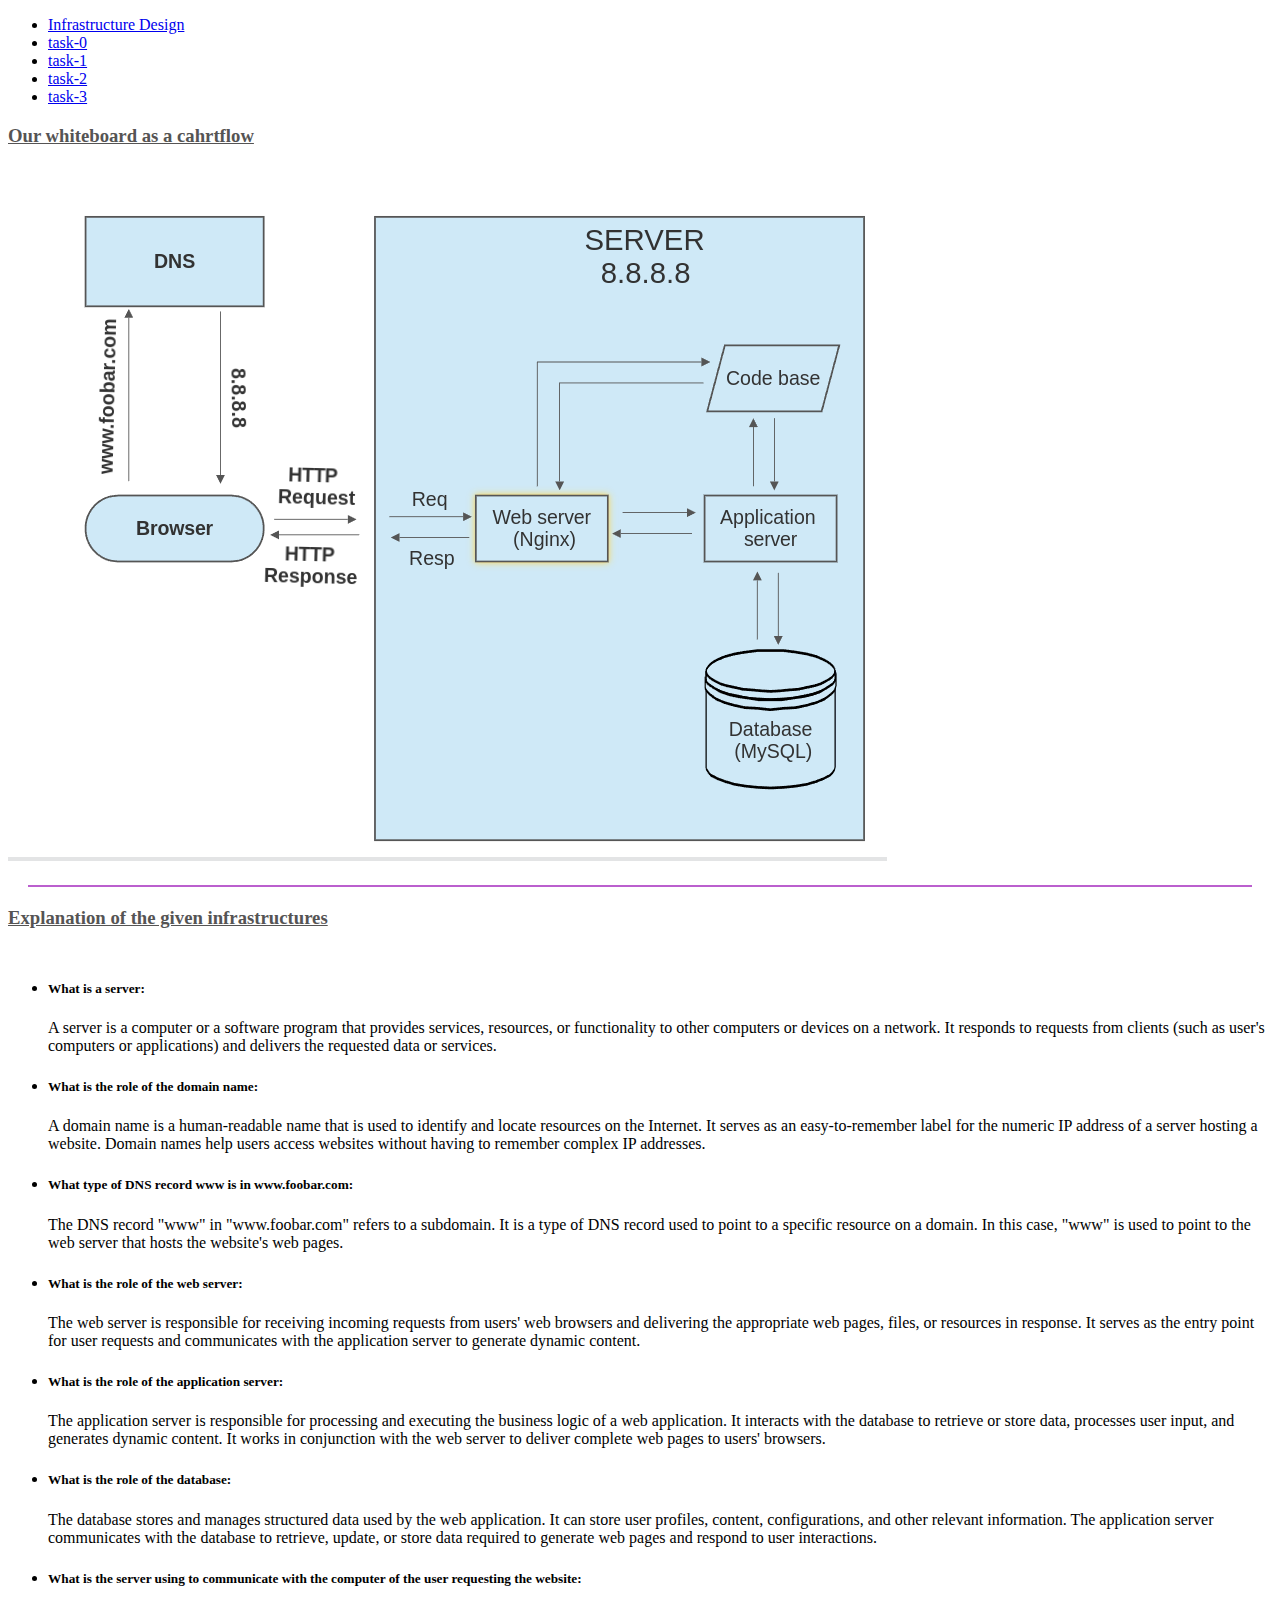
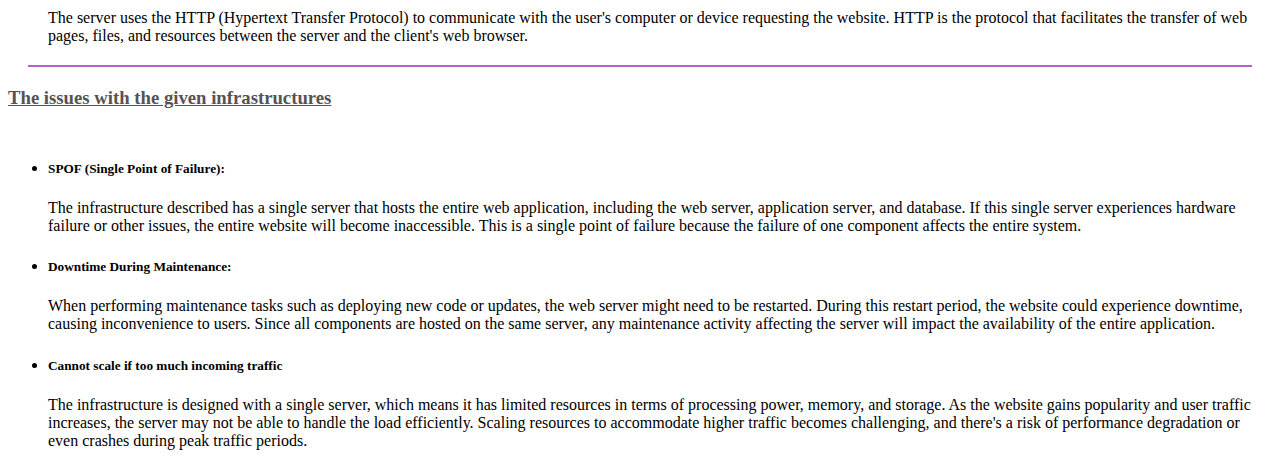
==== task-0.html @ 0ff25028 "push" ====
<!DOCTYPE html>
<html lang="en">
<head>
    <meta charset="UTF-8">
    <link rel="stylesheet" href="styles/style.css">
    <meta name="viewport" content="width=device-width, initial-scale=1.0">
    <link href="https://cdn.jsdelivr.net/npm/bootstrap@5.3.1/dist/css/bootstrap.min.css" rel="stylesheet" integrity="sha384-4bw+/aepP/YC94hEpVNVgiZdgIC5+VKNBQNGCHeKRQN+PtmoHDEXuppvnDJzQIu9" crossorigin="anonymous">
    <title>Document</title>
</head>
<body>
    <header>
        <ul class="nav nav-tabs">
            <li class="nav-item">
              <a class="nav-link" href="/index.html">Infrastructure Design</a>
            </li>
            <li class="nav-item">
              <a class="nav-link active" aria-current="page" href="#">task-0</a>
            </li>
            <li class="nav-item">
              <a class="nav-link" href="/task-1.html">task-1</a>
            </li>
            <li class="nav-item">
              <a class="nav-link" href="/task-2.html">task-2</a>
            </li>
            <li class="nav-item">
              <a class="nav-link" href="/task-3.html">task-3</a>
            </li>
    </header>
    <div class="container">
        <h3>Our whiteboard as a cahrtflow</h3>
      <img src="images/Screenshot from 2023-08-25 02-39-15.png" alt="">
      <div class="linee"></div>
      <h3>Explanation of the given infrastructures</h3>
      <ul>
          <li>
            <h5>What is a server:</h5>
            <p>A server is a computer or a software program that provides services, resources, or functionality to other computers or devices on a network. It responds to requests from clients (such as user's computers or applications) and delivers the requested data or services.</p>
          </li>
          <li>
            <h5>What is the role of the domain name:</h5>
            <p>A domain name is a human-readable name that is used to identify and locate resources on the Internet. It serves as an easy-to-remember label for the numeric IP address of a server hosting a website. Domain names help users access websites without having to remember complex IP addresses.</p>
          </li>
          <li>
            <h5>What type of DNS record www is in www.foobar.com:</h5>
            <p>The DNS record "www" in "www.foobar.com" refers to a subdomain. It is a type of DNS record used to point to a specific resource on a domain. In this case, "www" is used to point to the web server that hosts the website's web pages.</p>
          </li>
          <li>
            <h5>What is the role of the web server:</h5>
            <p>The web server is responsible for receiving incoming requests from users' web browsers and delivering the appropriate web pages, files, or resources in response. It serves as the entry point for user requests and communicates with the application server to generate dynamic content.</p>
          </li>
          <li>
            <h5>What is the role of the application server:</h5>
            <p>The application server is responsible for processing and executing the business logic of a web application. It interacts with the database to retrieve or store data, processes user input, and generates dynamic content. It works in conjunction with the web server to deliver complete web pages to users' browsers.</p>
          </li>
          <li>
            <h5>What is the role of the database:</h5>
            <p>The database stores and manages structured data used by the web application. It can store user profiles, content, configurations, and other relevant information. The application server communicates with the database to retrieve, update, or store data required to generate web pages and respond to user interactions.</p>
          </li>
          <li>
            <h5>What is the server using to communicate with the computer of the user requesting the website:</h5>
            <p>The server uses the HTTP (Hypertext Transfer Protocol) to communicate with the user's computer or device requesting the website. HTTP is the protocol that facilitates the transfer of web pages, files, and resources between the server and the client's web browser.</p>
          </li>
      </ul>
      <div class="linee"></div>
      <h3>The issues with the given infrastructures</h3>
        <ul>
          <li>
            <h5>SPOF (Single Point of Failure):</h5>
            <p>The infrastructure described has a single server that hosts the entire web application, including the web server, application server, and database. If this single server experiences hardware failure or other issues, the entire website will become inaccessible. This is a single point of failure because the failure of one component affects the entire system.</p>
          </li>
        </ul>
        <ul>
          <li>
            <h5>Downtime During Maintenance:</h5>
            <p>When performing maintenance tasks such as deploying new code or updates, the web server might need to be restarted. During this restart period, the website could experience downtime, causing inconvenience to users. Since all components are hosted on the same server, any maintenance activity affecting the server will impact the availability of the entire application.</p>
          </li>
        </ul>
        <ul>
          <li>
            <h5>Cannot scale if too much incoming traffic</h5>
            <p>The infrastructure is designed with a single server, which means it has limited resources in terms of processing power, memory, and storage. As the website gains popularity and user traffic increases, the server may not be able to handle the load efficiently. Scaling resources to accommodate higher traffic becomes challenging, and there's a risk of performance degradation or even crashes during peak traffic periods.</p>
          </li>
        </ul>
      
    </div>

    <script src="https://cdn.jsdelivr.net/npm/@popperjs/core@2.11.8/dist/umd/popper.min.js" integrity="sha384-I7E8VVD/ismYTF4hNIPjVp/Zjvgyol6VFvRkX/vR+Vc4jQkC+hVqc2pM8ODewa9r" crossorigin="anonymous"></script>
    <script src="https://cdn.jsdelivr.net/npm/bootstrap@5.3.1/dist/js/bootstrap.min.js" integrity="sha384-Rx+T1VzGupg4BHQYs2gCW9It+akI2MM/mndMCy36UVfodzcJcF0GGLxZIzObiEfa" crossorigin="anonymous"></script> 
</body>
</html>
---- styles/style.css ----
.req {
    display: inline-flex;
    justify-items: start;
    border: 1px #bb5fce solid;
    border-radius: 3px;
    margin: 10px;
    margin-bottom: 30px;
    padding: 10px;
}

.linee {
    border: #bb5fce 1px solid;
    display: flex;
    margin: 20px;
}

.btnn {
    display: flex;
    justify-content: flex-end;
}

body h3 {
    margin-bottom: 50px;
    color: rgb(85, 84, 84);
    text-decoration: underline;
}
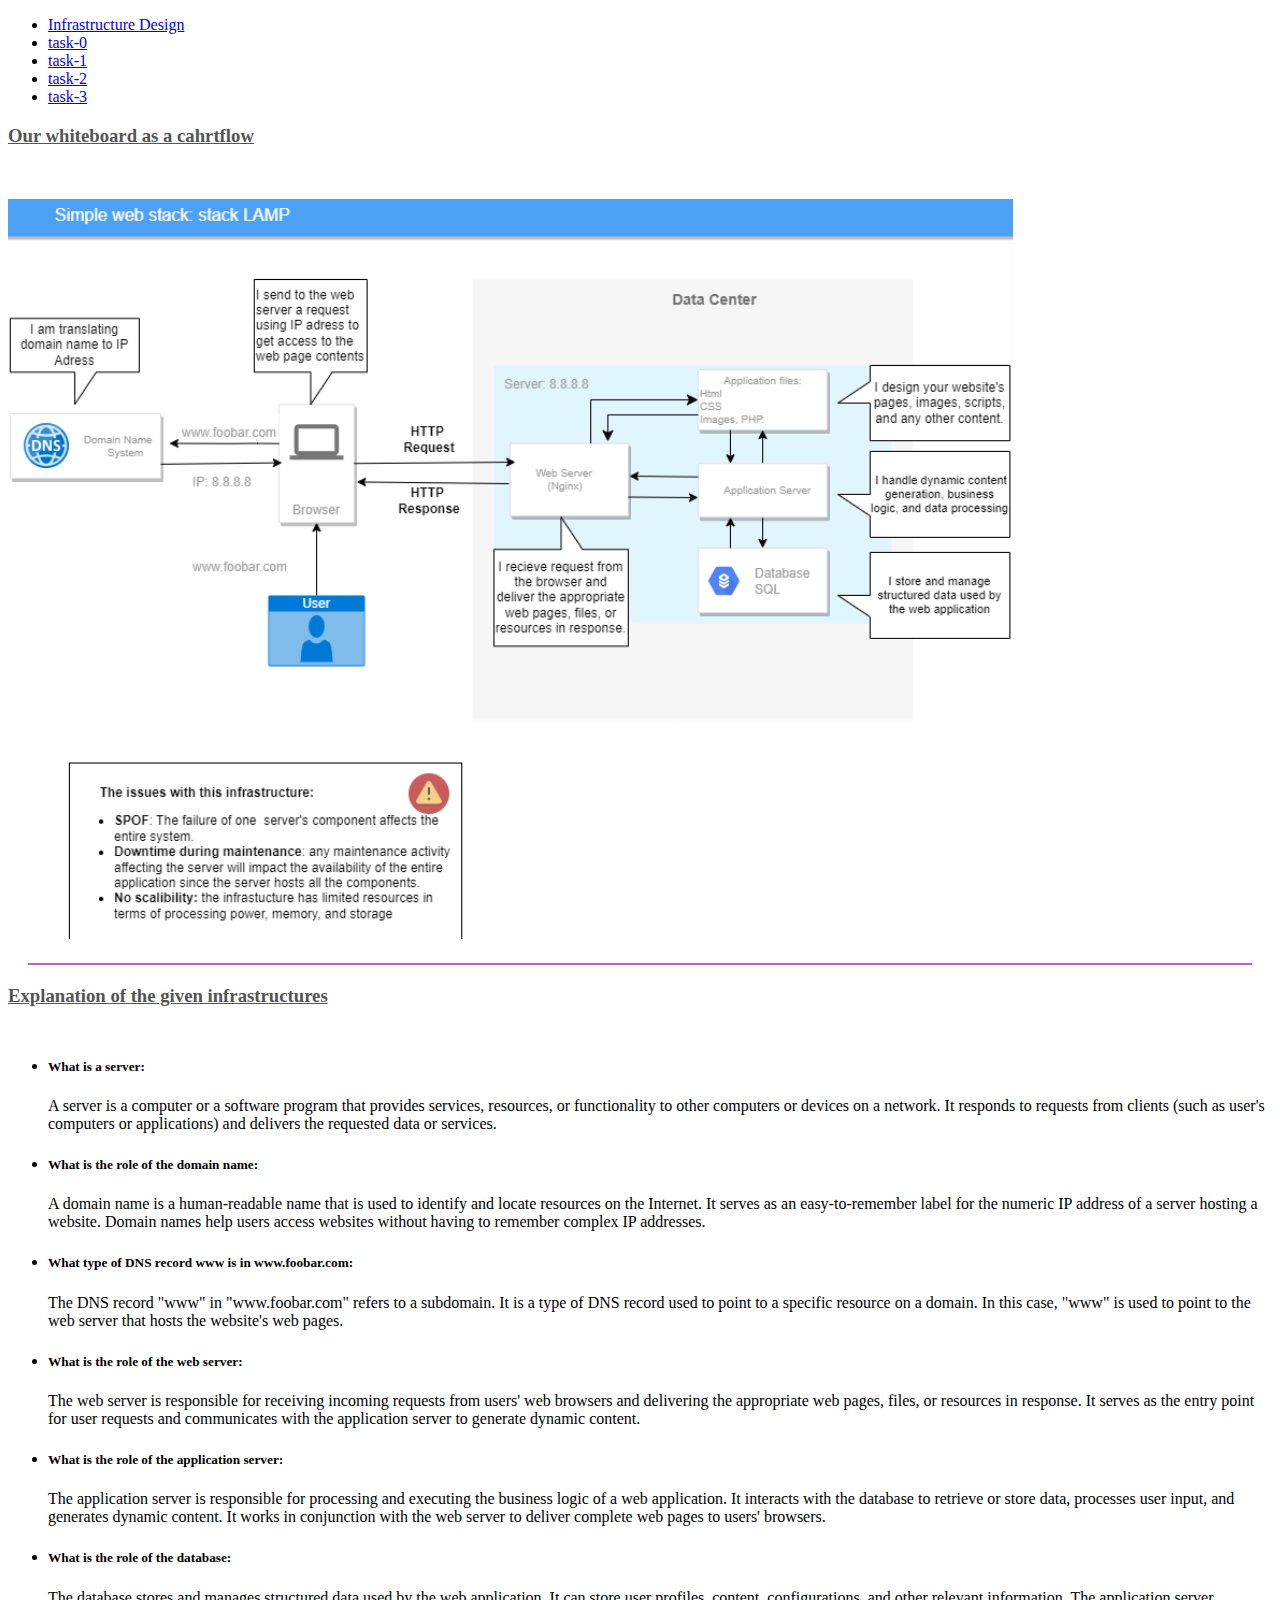
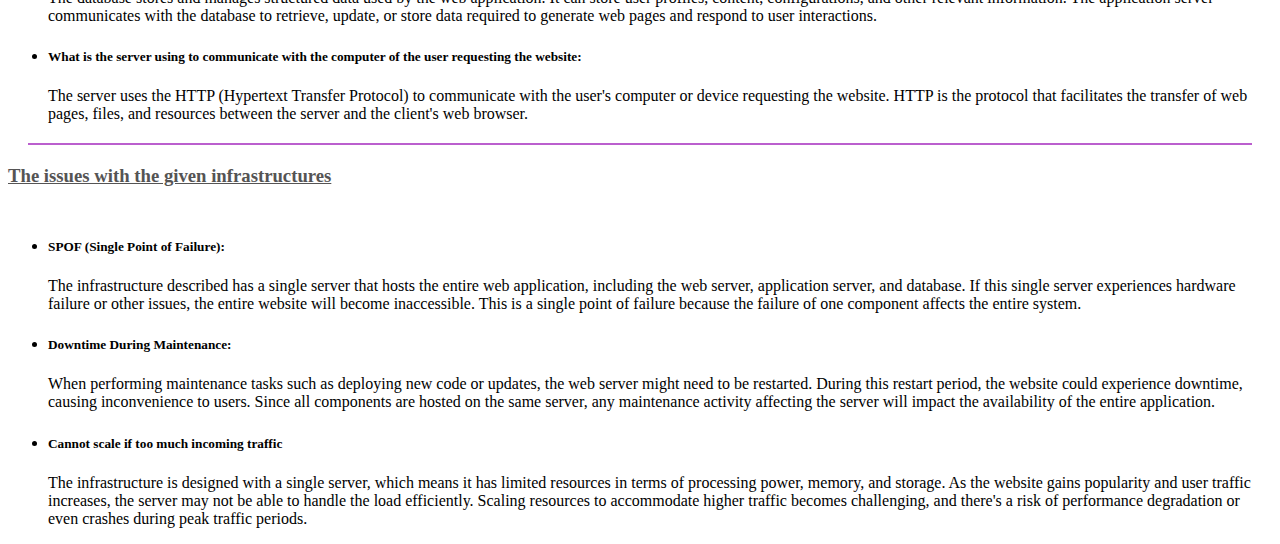
==== commit 9c833674: "task3" ====
--- a/task-0.html
+++ b/task-0.html
@@ -28,7 +28,7 @@
     </header>
     <div class="container">
         <h3>Our whiteboard as a cahrtflow</h3>
-      <img src="images/Screenshot from 2023-08-25 02-39-15.png" alt="">
+      <img src="images/task_0.png" alt="">
       <div class="linee"></div>
       <h3>Explanation of the given infrastructures</h3>
       <ul>
